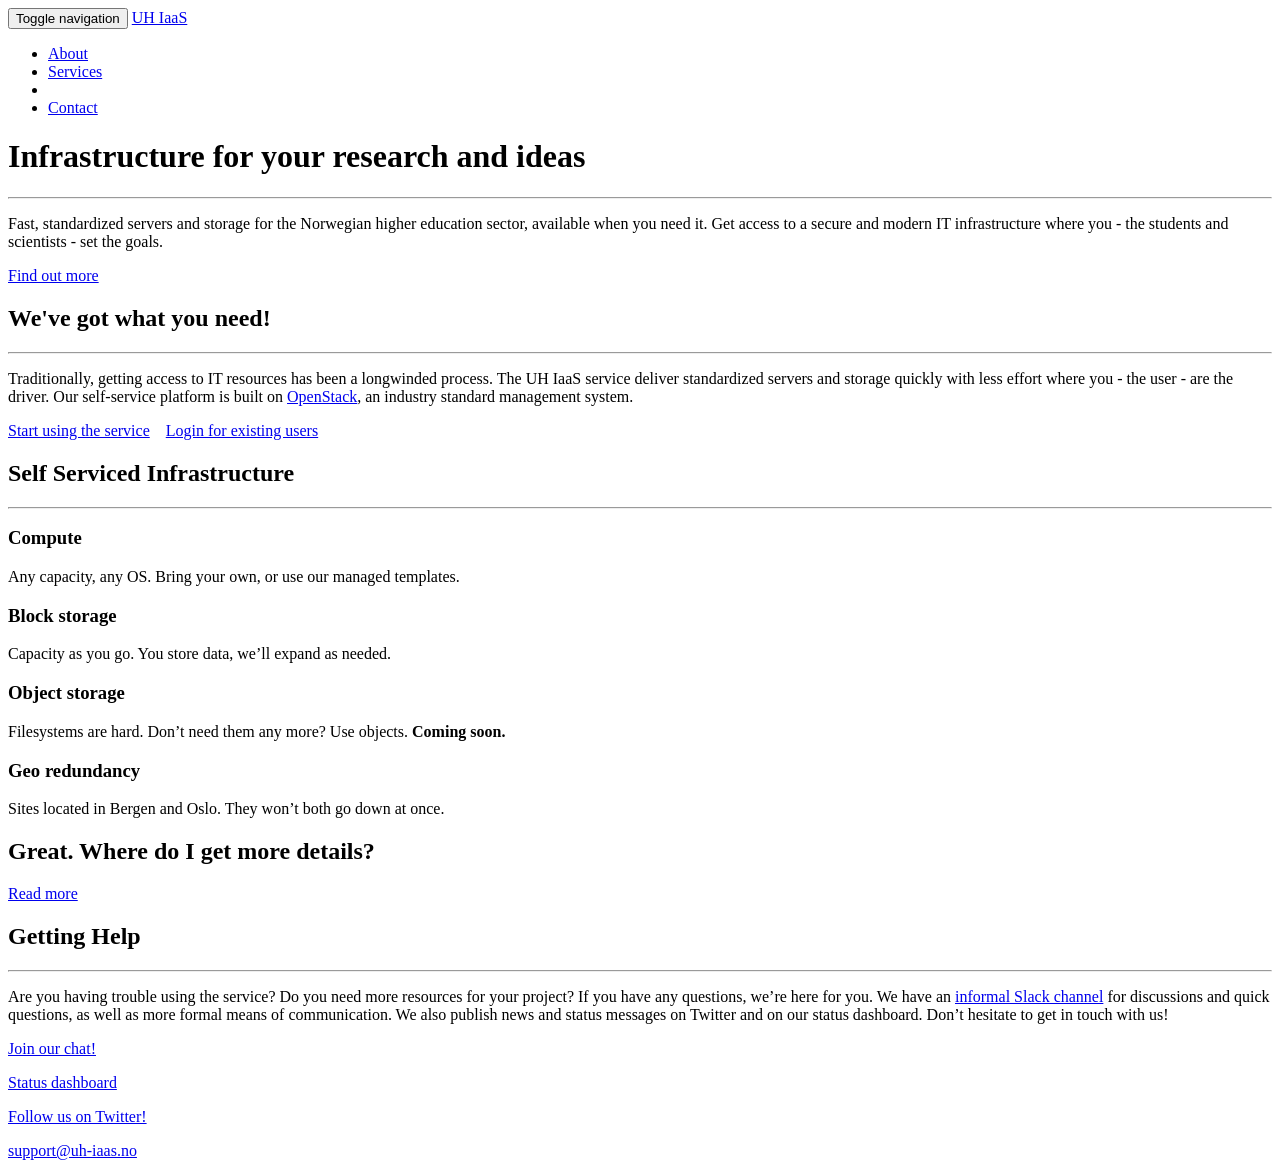
==== public/index.html @ 1507e85d "publish.sh: update github pages" ====
<!DOCTYPE html>
<html lang="en-US">
    <head>
        <meta charset="utf-8">
<meta http-equiv="X-UA-Compatible" content="IE=edge">
<meta name="viewport" content="width=device-width, initial-scale=1">
<meta name="author" content="UH IaaS">
<meta name="description" content="The Norwegian academic community cloud">
<meta name="generator" content="Hugo 0.18.1" />
<title>UH IaaS</title>
<!-- Favicon -->
<link rel="shortcut icon" href="http://www.uh-iaas.no/favicon.ico">
<!-- Bootstrap Core CSS -->
<link rel="stylesheet" href="http://www.uh-iaas.no/css/bootstrap.min.css" type="text/css">
<!-- Custom Fonts -->
<link href='https://fonts.googleapis.com/css?family=Open+Sans:300italic,400italic,600italic,700italic,800italic,400,300,600,700,800' rel='stylesheet' type='text/css'>
<link href='https://fonts.googleapis.com/css?family=Merriweather:400,300,300italic,400italic,700,700italic,900,900italic' rel='stylesheet' type='text/css'>
<link rel="stylesheet" href="http://www.uh-iaas.no/font-awesome/css/font-awesome.min.css" type="text/css">
<!-- Plugin CSS -->
<link rel="stylesheet" href="http://www.uh-iaas.no/css/animate.min.css" type="text/css">
<!-- Custom CSS -->
<link rel="stylesheet" href="http://www.uh-iaas.no/css/creative.css" type="text/css">
<link rel="stylesheet" href="http://www.uh-iaas.no/css/modals.css" type="text/css">
<!-- HTML5 Shim and Respond.js IE8 support of HTML5 elements and media queries -->
<!-- WARNING: Respond.js doesn't work if you view the page via file:// -->
<!--[if lt IE 9]>
        <script src="https://oss.maxcdn.com/libs/html5shiv/3.7.0/html5shiv.js"></script>
        <script src="https://oss.maxcdn.com/libs/respond.js/1.4.2/respond.min.js"></script>
<![endif]-->

    </head>
    <body id="page-top">

        <!-- NAVIGATION -->
<nav id="mainNav" class="navbar navbar-default navbar-fixed-top">
    <div class="container-fluid">
        <!-- Brand and toggle get grouped for better mobile display -->
        <div class="navbar-header">
            <button type="button" class="navbar-toggle collapsed" data-toggle="collapse" data-target="#bs-example-navbar-collapse-1">
                <span class="sr-only">Toggle navigation</span>
                <span class="icon-bar"></span>
                <span class="icon-bar"></span>
                <span class="icon-bar"></span>
            </button>
            <a class="navbar-brand page-scroll" href="#page-top">UH IaaS</a>
        </div>
        <!-- Collect the nav links, forms, and other content for toggling -->
        <div class="collapse navbar-collapse" id="bs-example-navbar-collapse-1">
            <ul class="nav navbar-nav navbar-right">
                <li>
                    <a class="page-scroll" href="#about">About</a>
                </li>
                <li>
                    <a class="page-scroll" href="#services">Services</a>
                </li>
                <li>
                    <a class="page-scroll" href="#portfolio"></a>
                </li>
                <li>
                    <a class="page-scroll" href="#contact">Contact</a>
                </li>
            </ul>
        </div>
        <!-- /.navbar-collapse -->
    </div>
    <!-- /.container-fluid -->
</nav>


        <!-- HEADER -->
<header>
    <div class="header-content">
        <div class="header-content-inner">
            <h1>Infrastructure for your research and ideas</h1>
            <hr>
            <p>Fast, standardized servers and storage for the Norwegian higher education sector, available when you need it. Get access to a secure and modern IT infrastructure where you - the students and scientists - set the goals.</p>
            <a href="#about" class="btn btn-primary btn-xl page-scroll">Find out more</a>
        </div>
    </div>
</header>

        <!-- ABOUT -->
<section class="bg-primary" id="about">
    <div class="container">
        <div class="row">
            <div class="col-lg-8 col-lg-offset-2 text-center">
                <h2 class="section-heading">We&#39;ve got what you need!</h2>
                <hr class="light">
                <p class="text-faded">Traditionally, getting access to IT resources has been a longwinded process. The UH IaaS service deliver standardized servers and storage quickly with less effort where you - the user - are the driver. Our self-service platform is built on <a href="//www.openstack.org">OpenStack</a>, an industry standard management system.</p>
                <a href="https://access.uh-iaas.no/" class="btn btn-default btn-xl">Start using the service</a>
		&nbsp;&nbsp;
                <a href="https://dashboard.uh-iaas.no/" class="btn btn-default btn-xl">Login for existing users</a>
            </div>
        </div>
    </div>
</section>

        <!-- SERVICES -->
<section id="services">
    <div class="container">
        <div class="row">
            <div class="col-lg-12 text-center">
                <h2 class="section-heading">Self Serviced Infrastructure</h2>
                <hr class="primary">
            </div>
        </div>
    </div>
    <div class="container">
        <div class="row">
            
            <div class="col-lg-3 col-md-6 text-center">
                <div class="service-box">
                    <i class="fa fa-4x fa-server wow bounceIn text-primary"></i>
                    <h3>Compute</h3>
                    <p class="text-muted">Any capacity, any OS. Bring your own, or use our managed templates.</p>
                </div>
            </div>
            
            <div class="col-lg-3 col-md-6 text-center">
                <div class="service-box">
                    <i class="fa fa-4x fa-hdd-o wow bounceIn text-primary"></i>
                    <h3>Block storage</h3>
                    <p class="text-muted">Capacity as you go. You store data, we&rsquo;ll expand as needed.</p>
                </div>
            </div>
            
            <div class="col-lg-3 col-md-6 text-center">
                <div class="service-box">
                    <i class="fa fa-4x fa-database wow bounceIn text-primary"></i>
                    <h3>Object storage</h3>
                    <p class="text-muted">Filesystems are hard. Don&rsquo;t need them any more? Use objects. <strong>Coming soon.</strong></p>
                </div>
            </div>
            
            <div class="col-lg-3 col-md-6 text-center">
                <div class="service-box">
                    <i class="fa fa-4x fa-globe wow bounceIn text-primary"></i>
                    <h3>Geo redundancy</h3>
                    <p class="text-muted">Sites located in Bergen and Oslo. They won&rsquo;t both go down at once.</p>
                </div>
            </div>
            
        </div>
    </div>
</section>

        <section class="no-padding" id="portfolio">
    <div class="container-fluid">
        <div class="row no-gutter">
            
        </div>
    </div>
</section>

        <!-- ASIDE -->
<aside class="bg-dark">
    <div class="container text-center">
        <div class="call-to-action">
            <h2>Great. Where do I get more details?</h2>
            <a href="//docs.uh-iaas.no/" class="btn btn-default btn-xl wow tada">Read more</a>
        </div>
    </div>
</aside>

        <!-- CONTACT -->
<section id="contact">
    <div class="container">
        <div class="row">
            <div class="col-lg-8 col-lg-offset-2 text-center">
                <h2 class="section-heading">Getting Help</h2>
                <hr class="primary">
                <p>Are you having trouble using the service? Do you need more resources for your project? If you have any questions, we&rsquo;re here for you. We have an <a href="https://uhps.slack.com/messages/iaas/">informal Slack channel</a> for discussions and quick questions, as well as more formal means of communication. We also publish news and status messages on Twitter and on our status dashboard. Don&rsquo;t hesitate to get in touch with us!</p>
            </div>
            <div class="col-lg-3 col-lg-offset-0 text-center">
                <i class="fa fa-slack fa-3x wow bounceIn"></i>
                <a href="https://uhps.slack.com/messages/iaas/">
                <p>Join our chat!</p></a>
            </div>
            <div class="col-lg-3 col-lg-offset-0 text-center">
                <i class="fa fa-tachometer fa-3x wow bounceIn"></i>
                <a href="https://status.uh-iaas.no">
                <p>Status dashboard</p></a>
            </div>
            <div class="col-lg-3 col-lg-offset-0 text-center">
                <i class="fa fa-twitter fa-3x wow bounceIn"></i>
                <a href="https://www.twitter.com/uhiaas">
                <p>Follow us on Twitter!</p></a>
            </div>
            <div class="col-lg-3 text-center">
                <i class="fa fa-envelope-o fa-3x wow bounceIn" data-wow-delay=".1s"></i>
                <a href="mailto:support@uh-iaas.no">
                <p>support@uh-iaas.no</p></a>
            </div>
        </div>
    </div>
</section>


        <!-- Portfolio Modals -->


        <!-- jQuery -->
<script src="http://www.uh-iaas.no/js/jquery.js"></script>
<!-- Bootstrap Core JavaScript -->
<script src="http://www.uh-iaas.no/js/bootstrap.min.js"></script>
<!-- Plugin JavaScript -->
<script src="http://www.uh-iaas.no/js/jquery.easing.min.js"></script>
<script src="http://www.uh-iaas.no/js/jquery.fittext.js"></script>
<script src="http://www.uh-iaas.no/js/wow.min.js"></script>
<!-- Custom Theme JavaScript -->
<script src="http://www.uh-iaas.no/js/creative.js"></script>

    </body>
</html>
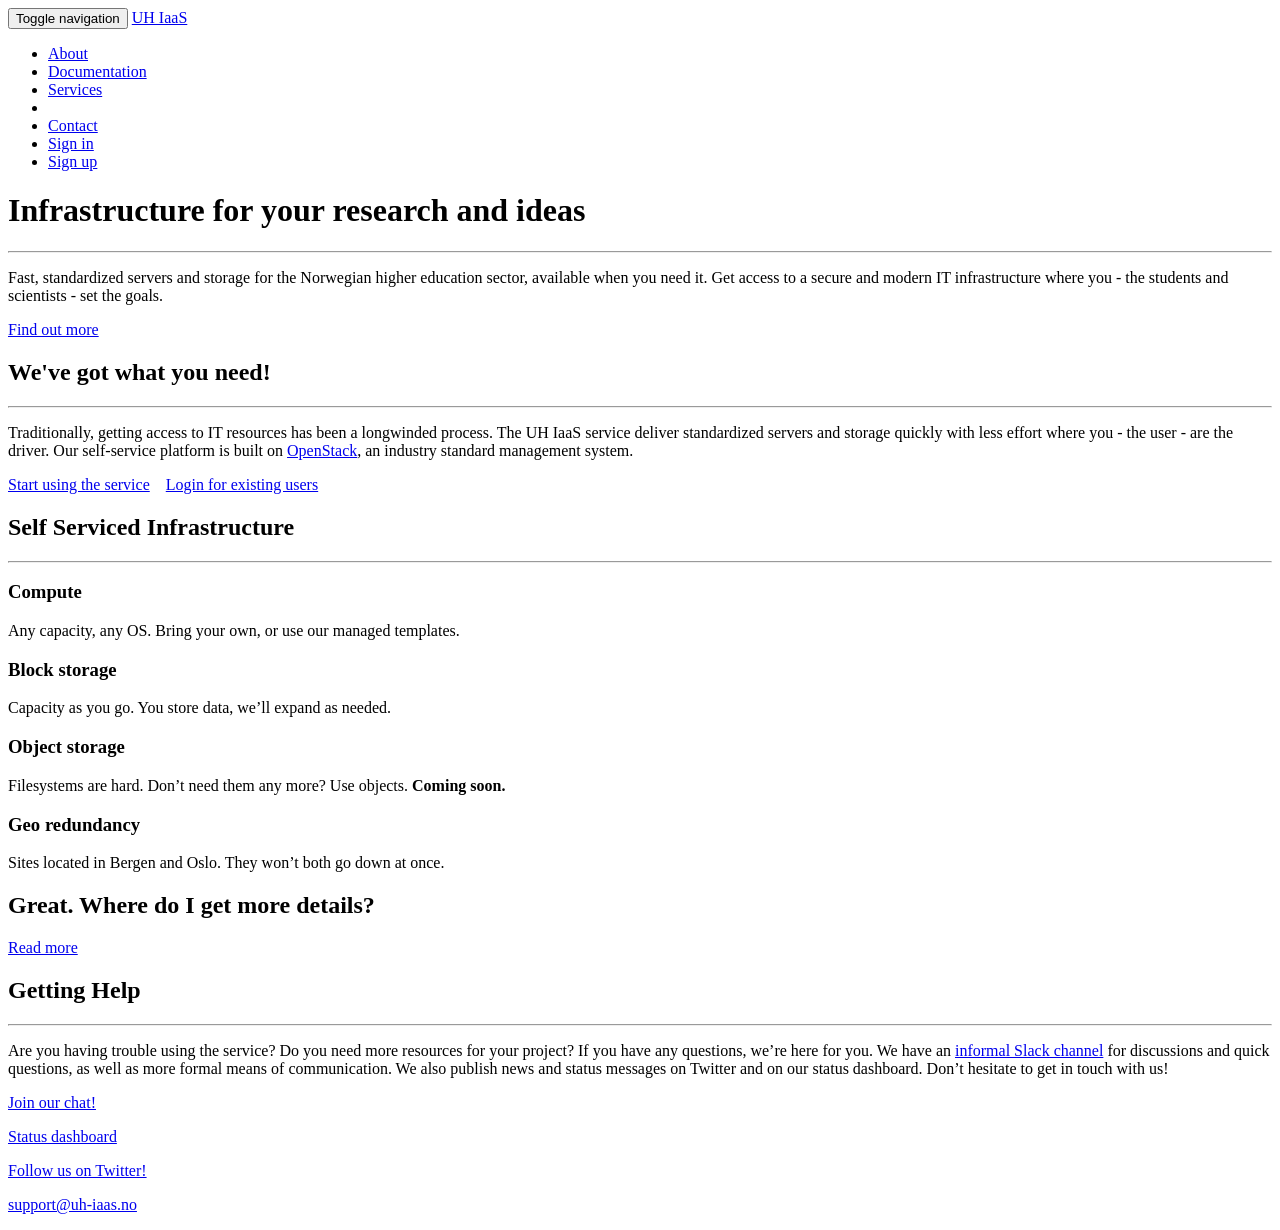
==== commit dfbc1188: "publish.sh: update github pages" ====
--- a/public/index.html
+++ b/public/index.html
@@ -51,6 +51,9 @@
                     <a class="page-scroll" href="#about">About</a>
                 </li>
                 <li>
+                    <a href="http://docs.uh-iaas.no/">Documentation</a>
+                </li>
+                <li>
                     <a class="page-scroll" href="#services">Services</a>
                 </li>
                 <li>
@@ -58,6 +61,12 @@
                 </li>
                 <li>
                     <a class="page-scroll" href="#contact">Contact</a>
+                </li>
+                <li>
+                    <a href="https://dashboard.uh-iaas.no/">Sign in</a>
+                </li>
+                <li>
+                    <a href="https://access.uh-iaas.no/">Sign up</a>
                 </li>
             </ul>
         </div>
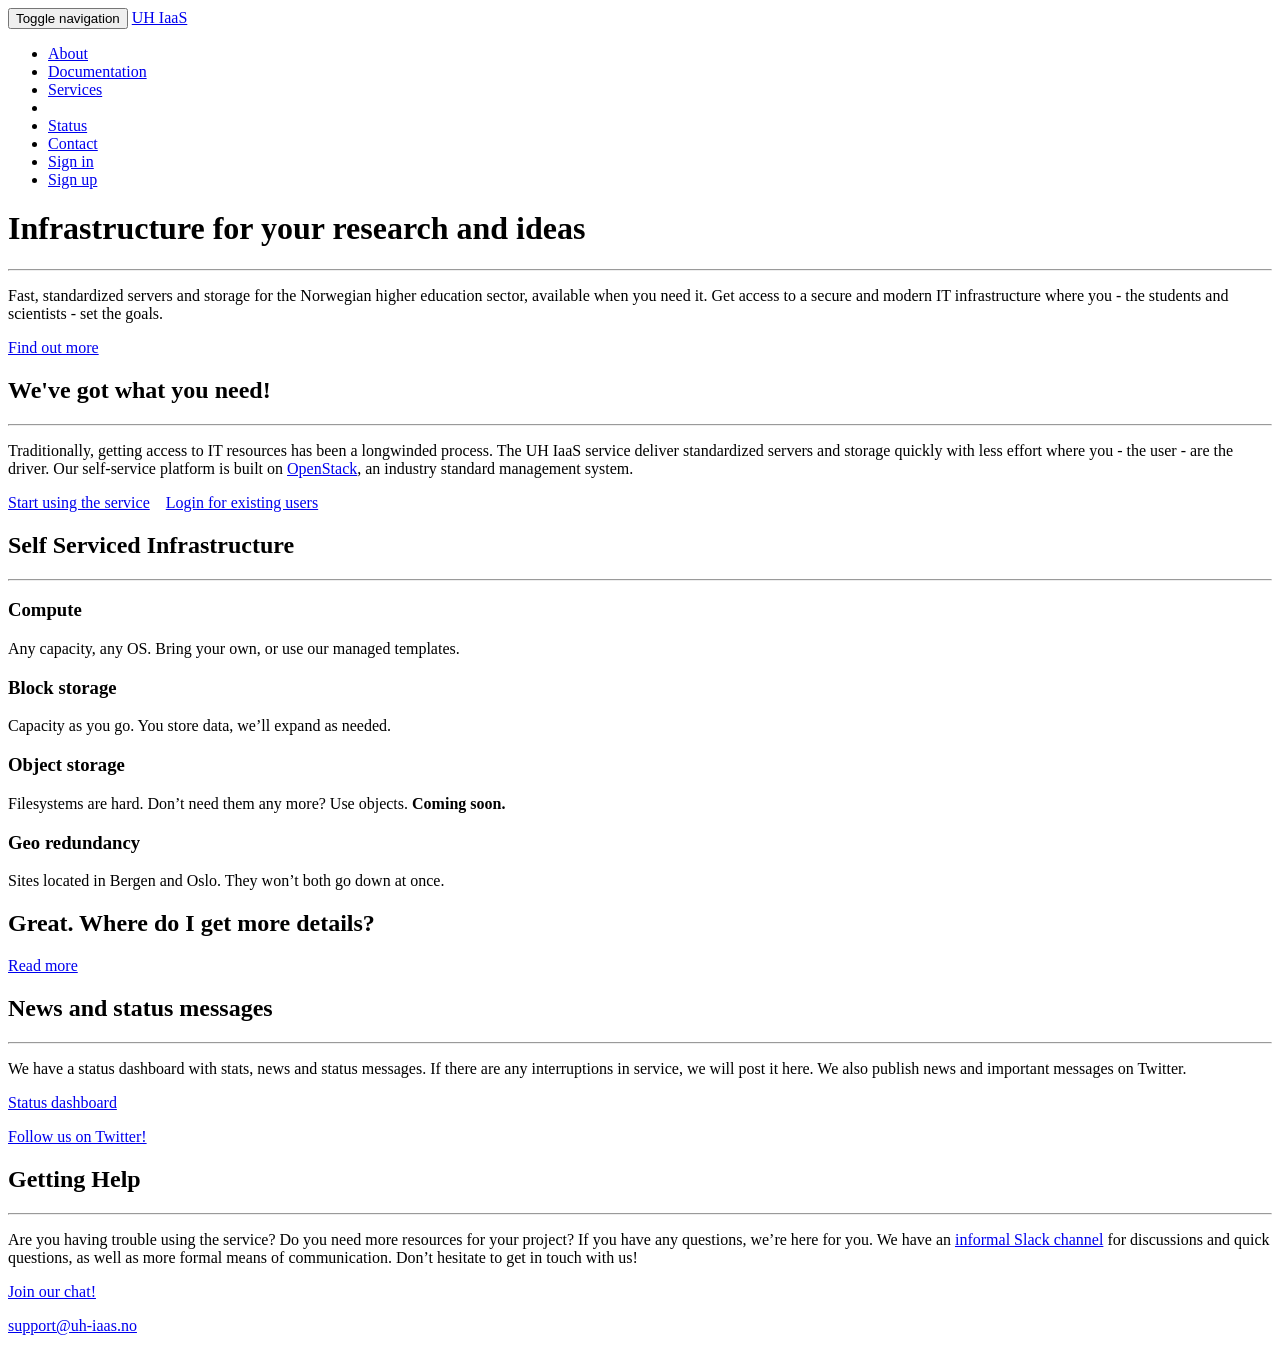
==== commit 18f2101a: "publish.sh: update github pages" ====
--- a/public/index.html
+++ b/public/index.html
@@ -60,6 +60,9 @@
                     <a class="page-scroll" href="#portfolio"></a>
                 </li>
                 <li>
+                    <a class="page-scroll" href="#status">Status</a>
+                </li>
+                <li>
                     <a class="page-scroll" href="#contact">Contact</a>
                 </li>
                 <li>
@@ -171,6 +174,29 @@
     </div>
 </aside>
 
+        <!-- STATUS -->
+<section id="status">
+    <div class="container">
+        <div class="row">
+            <div class="col-lg-8 col-lg-offset-2 text-center">
+                <h2 class="section-heading">News and status messages</h2>
+                <hr class="primary">
+                <p>We have a status dashboard with stats, news and status messages. If there are any interruptions in service, we will post it here. We also publish news and important messages on Twitter.</p>
+            </div>
+            <div class="col-lg-3 col-lg-offset-0 text-center">
+                <i class="fa fa-tachometer fa-3x wow bounceIn"></i>
+                <a href="https://status.uh-iaas.no">
+                <p>Status dashboard</p></a>
+            </div>
+            <div class="col-lg-3 col-lg-offset-0 text-center">
+                <i class="fa fa-twitter fa-3x wow bounceIn"></i>
+                <a href="https://www.twitter.com/uhiaas">
+                <p>Follow us on Twitter!</p></a>
+            </div>
+        </div>
+    </div>
+</section>
+
         <!-- CONTACT -->
 <section id="contact">
     <div class="container">
@@ -178,22 +204,12 @@
             <div class="col-lg-8 col-lg-offset-2 text-center">
                 <h2 class="section-heading">Getting Help</h2>
                 <hr class="primary">
-                <p>Are you having trouble using the service? Do you need more resources for your project? If you have any questions, we&rsquo;re here for you. We have an <a href="https://uhps.slack.com/messages/iaas/">informal Slack channel</a> for discussions and quick questions, as well as more formal means of communication. We also publish news and status messages on Twitter and on our status dashboard. Don&rsquo;t hesitate to get in touch with us!</p>
+                <p>Are you having trouble using the service? Do you need more resources for your project? If you have any questions, we&rsquo;re here for you. We have an <a href="https://uhps.slack.com/messages/iaas/">informal Slack channel</a> for discussions and quick questions, as well as more formal means of communication. Don&rsquo;t hesitate to get in touch with us!</p>
             </div>
             <div class="col-lg-3 col-lg-offset-0 text-center">
                 <i class="fa fa-slack fa-3x wow bounceIn"></i>
                 <a href="https://uhps.slack.com/messages/iaas/">
                 <p>Join our chat!</p></a>
-            </div>
-            <div class="col-lg-3 col-lg-offset-0 text-center">
-                <i class="fa fa-tachometer fa-3x wow bounceIn"></i>
-                <a href="https://status.uh-iaas.no">
-                <p>Status dashboard</p></a>
-            </div>
-            <div class="col-lg-3 col-lg-offset-0 text-center">
-                <i class="fa fa-twitter fa-3x wow bounceIn"></i>
-                <a href="https://www.twitter.com/uhiaas">
-                <p>Follow us on Twitter!</p></a>
             </div>
             <div class="col-lg-3 text-center">
                 <i class="fa fa-envelope-o fa-3x wow bounceIn" data-wow-delay=".1s"></i>
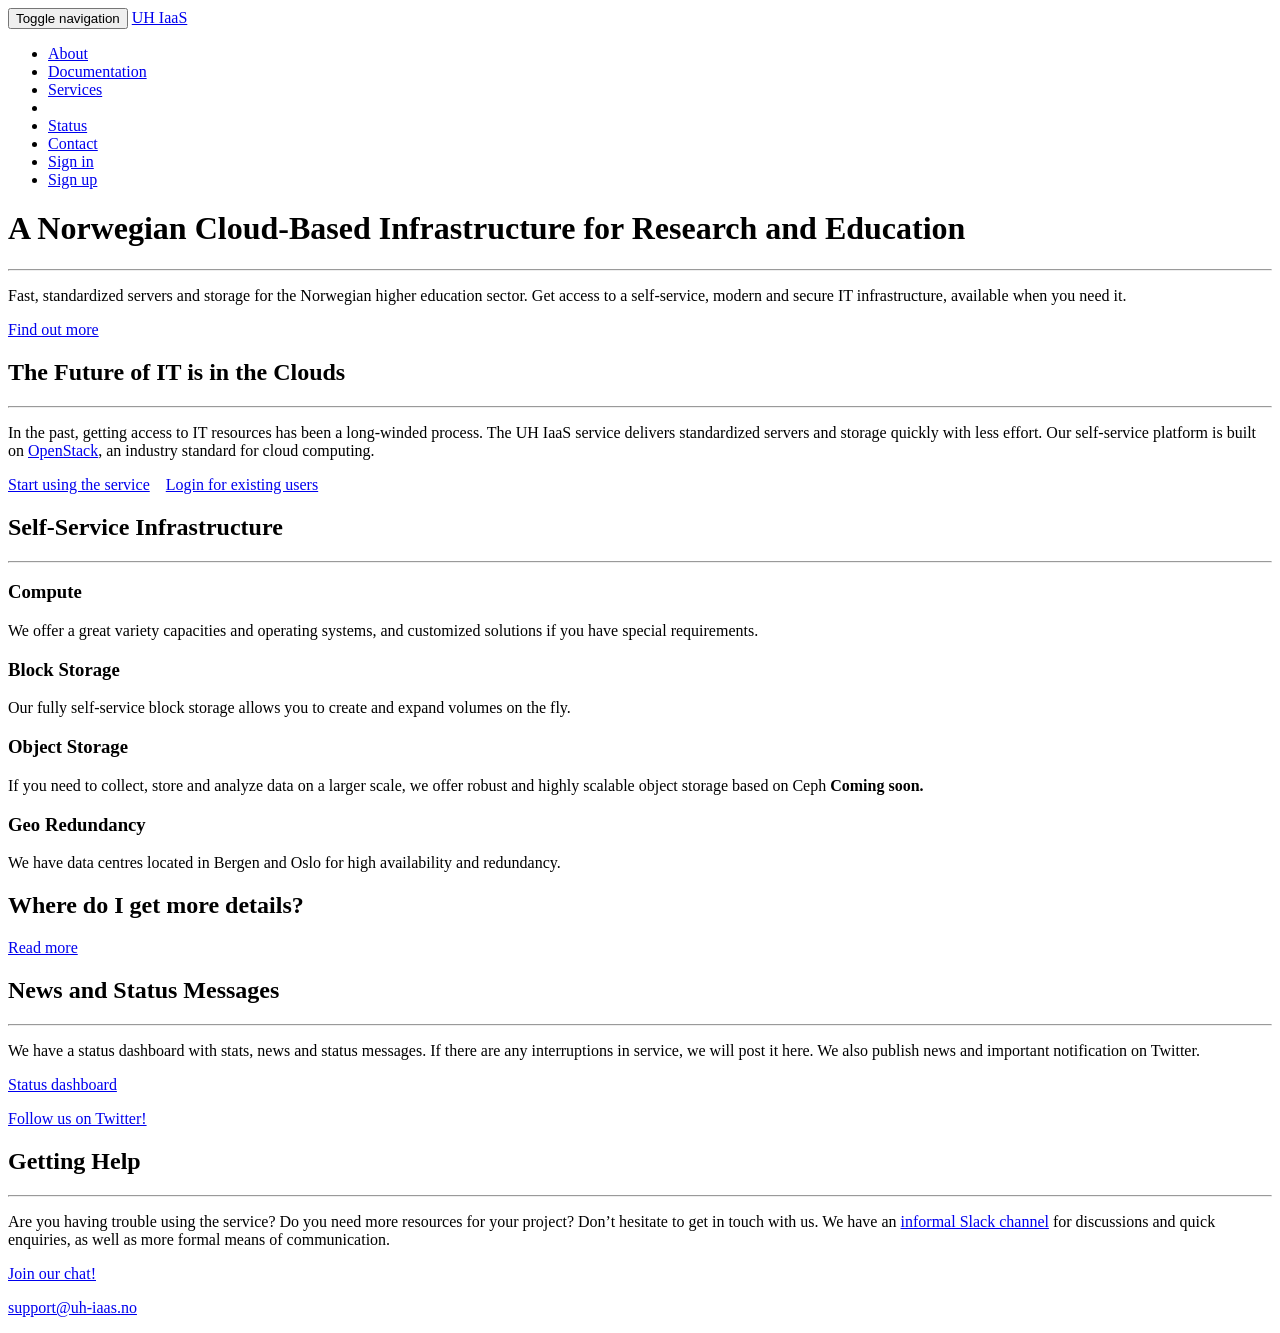
==== commit 5cbb75ac: "publish.sh: update github pages" ====
--- a/public/index.html
+++ b/public/index.html
@@ -1,11 +1,11 @@
 <!DOCTYPE html>
-<html lang="en-US">
+<html lang="en-GB">
     <head>
         <meta charset="utf-8">
 <meta http-equiv="X-UA-Compatible" content="IE=edge">
 <meta name="viewport" content="width=device-width, initial-scale=1">
 <meta name="author" content="UH IaaS">
-<meta name="description" content="The Norwegian academic community cloud">
+<meta name="description" content="The Norwegian Academic Community Cloud">
 <meta name="generator" content="Hugo 0.18.1" />
 <title>UH IaaS</title>
 <!-- Favicon -->
@@ -83,9 +83,9 @@
 <header>
     <div class="header-content">
         <div class="header-content-inner">
-            <h1>Infrastructure for your research and ideas</h1>
+            <h1>A Norwegian Cloud-Based Infrastructure for Research and Education</h1>
             <hr>
-            <p>Fast, standardized servers and storage for the Norwegian higher education sector, available when you need it. Get access to a secure and modern IT infrastructure where you - the students and scientists - set the goals.</p>
+            <p>Fast, standardized servers and storage for the Norwegian higher education sector. Get access to a self-service, modern and secure IT infrastructure, available when you need it.</p>
             <a href="#about" class="btn btn-primary btn-xl page-scroll">Find out more</a>
         </div>
     </div>
@@ -96,9 +96,9 @@
     <div class="container">
         <div class="row">
             <div class="col-lg-8 col-lg-offset-2 text-center">
-                <h2 class="section-heading">We&#39;ve got what you need!</h2>
+                <h2 class="section-heading">The Future of IT is in the Clouds</h2>
                 <hr class="light">
-                <p class="text-faded">Traditionally, getting access to IT resources has been a longwinded process. The UH IaaS service deliver standardized servers and storage quickly with less effort where you - the user - are the driver. Our self-service platform is built on <a href="//www.openstack.org">OpenStack</a>, an industry standard management system.</p>
+                <p class="text-faded">In the past, getting access to IT resources has been a long-winded process. The UH IaaS service delivers standardized servers and storage quickly with less effort. Our self-service platform is built on <a href="//www.openstack.org">OpenStack</a>, an industry standard for cloud computing.</p>
                 <a href="https://access.uh-iaas.no/" class="btn btn-default btn-xl">Start using the service</a>
 		&nbsp;&nbsp;
                 <a href="https://dashboard.uh-iaas.no/" class="btn btn-default btn-xl">Login for existing users</a>
@@ -112,7 +112,7 @@
     <div class="container">
         <div class="row">
             <div class="col-lg-12 text-center">
-                <h2 class="section-heading">Self Serviced Infrastructure</h2>
+                <h2 class="section-heading">Self-Service Infrastructure</h2>
                 <hr class="primary">
             </div>
         </div>
@@ -124,31 +124,31 @@
                 <div class="service-box">
                     <i class="fa fa-4x fa-server wow bounceIn text-primary"></i>
                     <h3>Compute</h3>
-                    <p class="text-muted">Any capacity, any OS. Bring your own, or use our managed templates.</p>
+                    <p class="text-muted">We offer a great variety capacities and operating systems, and customized solutions if you have special requirements.</p>
                 </div>
             </div>
             
             <div class="col-lg-3 col-md-6 text-center">
                 <div class="service-box">
                     <i class="fa fa-4x fa-hdd-o wow bounceIn text-primary"></i>
-                    <h3>Block storage</h3>
-                    <p class="text-muted">Capacity as you go. You store data, we&rsquo;ll expand as needed.</p>
+                    <h3>Block Storage</h3>
+                    <p class="text-muted">Our fully self-service block storage allows you to create and expand volumes on the fly.</p>
                 </div>
             </div>
             
             <div class="col-lg-3 col-md-6 text-center">
                 <div class="service-box">
                     <i class="fa fa-4x fa-database wow bounceIn text-primary"></i>
-                    <h3>Object storage</h3>
-                    <p class="text-muted">Filesystems are hard. Don&rsquo;t need them any more? Use objects. <strong>Coming soon.</strong></p>
+                    <h3>Object Storage</h3>
+                    <p class="text-muted">If you need to collect, store and analyze data on a larger scale, we offer robust and highly scalable object storage based on Ceph <strong>Coming soon.</strong></p>
                 </div>
             </div>
             
             <div class="col-lg-3 col-md-6 text-center">
                 <div class="service-box">
                     <i class="fa fa-4x fa-globe wow bounceIn text-primary"></i>
-                    <h3>Geo redundancy</h3>
-                    <p class="text-muted">Sites located in Bergen and Oslo. They won&rsquo;t both go down at once.</p>
+                    <h3>Geo Redundancy</h3>
+                    <p class="text-muted">We have data centres located in Bergen and Oslo for high availability and redundancy.</p>
                 </div>
             </div>
             
@@ -168,7 +168,7 @@
 <aside class="bg-dark">
     <div class="container text-center">
         <div class="call-to-action">
-            <h2>Great. Where do I get more details?</h2>
+            <h2>Where do I get more details?</h2>
             <a href="//docs.uh-iaas.no/" class="btn btn-default btn-xl wow tada">Read more</a>
         </div>
     </div>
@@ -179,16 +179,16 @@
     <div class="container">
         <div class="row">
             <div class="col-lg-8 col-lg-offset-2 text-center">
-                <h2 class="section-heading">News and status messages</h2>
+                <h2 class="section-heading">News and Status Messages</h2>
                 <hr class="primary">
-                <p>We have a status dashboard with stats, news and status messages. If there are any interruptions in service, we will post it here. We also publish news and important messages on Twitter.</p>
-            </div>
-            <div class="col-lg-3 col-lg-offset-0 text-center">
+                <p>We have a status dashboard with stats, news and status messages. If there are any interruptions in service, we will post it here. We also publish news and important notification on Twitter.</p>
+            </div>
+            <div class="col-lg-4 col-lg-offset-2 text-center">
                 <i class="fa fa-tachometer fa-3x wow bounceIn"></i>
                 <a href="https://status.uh-iaas.no">
                 <p>Status dashboard</p></a>
             </div>
-            <div class="col-lg-3 col-lg-offset-0 text-center">
+            <div class="col-lg-4 text-center">
                 <i class="fa fa-twitter fa-3x wow bounceIn"></i>
                 <a href="https://www.twitter.com/uhiaas">
                 <p>Follow us on Twitter!</p></a>
@@ -204,14 +204,14 @@
             <div class="col-lg-8 col-lg-offset-2 text-center">
                 <h2 class="section-heading">Getting Help</h2>
                 <hr class="primary">
-                <p>Are you having trouble using the service? Do you need more resources for your project? If you have any questions, we&rsquo;re here for you. We have an <a href="https://uhps.slack.com/messages/iaas/">informal Slack channel</a> for discussions and quick questions, as well as more formal means of communication. Don&rsquo;t hesitate to get in touch with us!</p>
-            </div>
-            <div class="col-lg-3 col-lg-offset-0 text-center">
+                <p>Are you having trouble using the service? Do you need more resources for your project? Don&rsquo;t hesitate to get in touch with us. We have an <a href="https://uhps.slack.com/messages/iaas/">informal Slack channel</a> for discussions and quick enquiries, as well as more formal means of communication.</p>
+            </div>
+            <div class="col-lg-4 col-lg-offset-2 text-center">
                 <i class="fa fa-slack fa-3x wow bounceIn"></i>
                 <a href="https://uhps.slack.com/messages/iaas/">
                 <p>Join our chat!</p></a>
             </div>
-            <div class="col-lg-3 text-center">
+            <div class="col-lg-4 text-center">
                 <i class="fa fa-envelope-o fa-3x wow bounceIn" data-wow-delay=".1s"></i>
                 <a href="mailto:support@uh-iaas.no">
                 <p>support@uh-iaas.no</p></a>
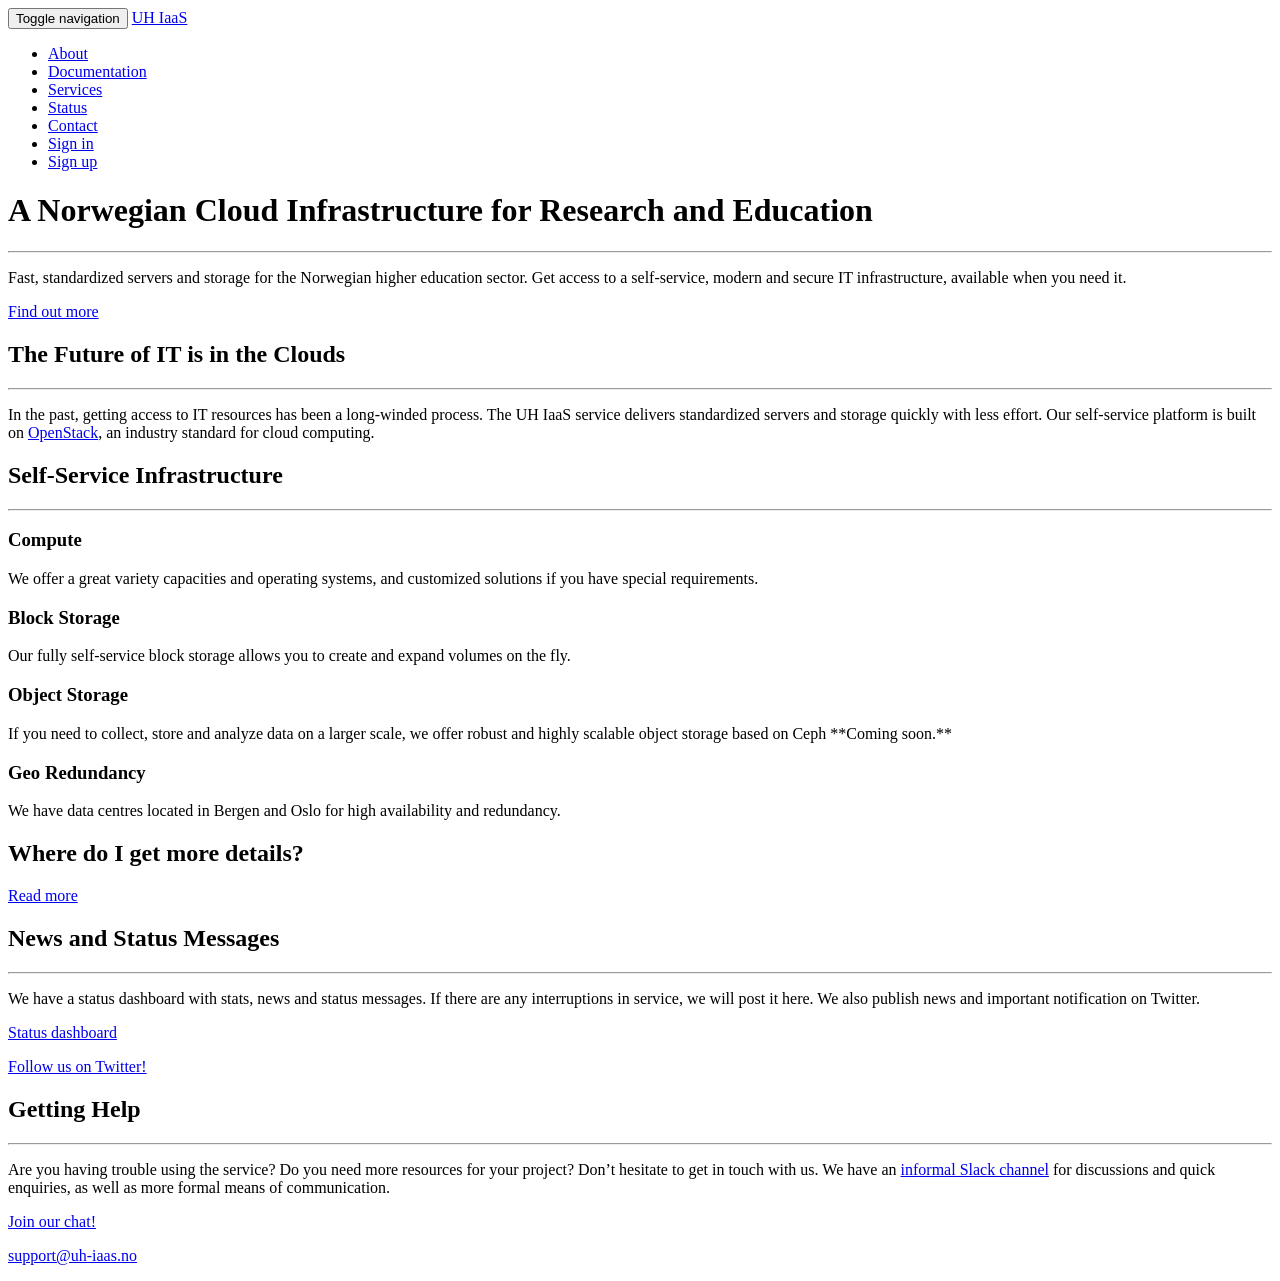
==== commit 978dd3a2: "publish.sh: update github pages" ====
--- a/public/index.html
+++ b/public/index.html
@@ -6,21 +6,23 @@
 <meta name="viewport" content="width=device-width, initial-scale=1">
 <meta name="author" content="UH IaaS">
 <meta name="description" content="The Norwegian Academic Community Cloud">
-<meta name="generator" content="Hugo 0.18.1" />
+<meta name="generator" content="Hugo 0.53" />
 <title>UH IaaS</title>
+
 <!-- Favicon -->
 <link rel="shortcut icon" href="http://www.uh-iaas.no/favicon.ico">
 <!-- Bootstrap Core CSS -->
 <link rel="stylesheet" href="http://www.uh-iaas.no/css/bootstrap.min.css" type="text/css">
 <!-- Custom Fonts -->
-<link href='https://fonts.googleapis.com/css?family=Open+Sans:300italic,400italic,600italic,700italic,800italic,400,300,600,700,800' rel='stylesheet' type='text/css'>
-<link href='https://fonts.googleapis.com/css?family=Merriweather:400,300,300italic,400italic,700,700italic,900,900italic' rel='stylesheet' type='text/css'>
+<link href='//fonts.googleapis.com/css?family=Open+Sans:300italic,400italic,600italic,700italic,800italic,400,300,600,700,800' rel='stylesheet' type='text/css'>
+<link href='//fonts.googleapis.com/css?family=Merriweather:400,300,300italic,400italic,700,700italic,900,900italic' rel='stylesheet' type='text/css'>
 <link rel="stylesheet" href="http://www.uh-iaas.no/font-awesome/css/font-awesome.min.css" type="text/css">
 <!-- Plugin CSS -->
 <link rel="stylesheet" href="http://www.uh-iaas.no/css/animate.min.css" type="text/css">
 <!-- Custom CSS -->
 <link rel="stylesheet" href="http://www.uh-iaas.no/css/creative.css" type="text/css">
 <link rel="stylesheet" href="http://www.uh-iaas.no/css/modals.css" type="text/css">
+
 <!-- HTML5 Shim and Respond.js IE8 support of HTML5 elements and media queries -->
 <!-- WARNING: Respond.js doesn't work if you view the page via file:// -->
 <!--[if lt IE 9]>
@@ -30,8 +32,8 @@
 
     </head>
     <body id="page-top">
-
-        <!-- NAVIGATION -->
+        
+            <!-- NAVIGATION -->
 <nav id="mainNav" class="navbar navbar-default navbar-fixed-top">
     <div class="container-fluid">
         <!-- Brand and toggle get grouped for better mobile display -->
@@ -56,9 +58,7 @@
                 <li>
                     <a class="page-scroll" href="#services">Services</a>
                 </li>
-                <li>
-                    <a class="page-scroll" href="#portfolio"></a>
-                </li>
+
                 <li>
                     <a class="page-scroll" href="#status">Status</a>
                 </li>
@@ -78,45 +78,67 @@
     <!-- /.container-fluid -->
 </nav>
 
-
-        <!-- HEADER -->
+        
+
+        
+            <!-- HEADER -->
 <header>
     <div class="header-content">
         <div class="header-content-inner">
-            <h1>A Norwegian Cloud-Based Infrastructure for Research and Education</h1>
-            <hr>
-            <p>Fast, standardized servers and storage for the Norwegian higher education sector. Get access to a self-service, modern and secure IT infrastructure, available when you need it.</p>
-            <a href="#about" class="btn btn-primary btn-xl page-scroll">Find out more</a>
+            
+                <h1>A Norwegian Cloud Infrastructure for Research and Education</h1>
+            
+            
+                <hr>
+            
+            
+                <p>Fast, standardized servers and storage for the Norwegian higher education sector. Get access to a self-service, modern and secure IT infrastructure, available when you need it.</p>
+            
+            
+                <a href="#about" class="btn btn-primary btn-xl page-scroll">Find out more</a>
+            
         </div>
     </div>
 </header>
 
-        <!-- ABOUT -->
+        
+
+        
+            <!-- ABOUT -->
 <section class="bg-primary" id="about">
     <div class="container">
         <div class="row">
             <div class="col-lg-8 col-lg-offset-2 text-center">
-                <h2 class="section-heading">The Future of IT is in the Clouds</h2>
-                <hr class="light">
-                <p class="text-faded">In the past, getting access to IT resources has been a long-winded process. The UH IaaS service delivers standardized servers and storage quickly with less effort. Our self-service platform is built on <a href="//www.openstack.org">OpenStack</a>, an industry standard for cloud computing.</p>
-                <a href="https://access.uh-iaas.no/" class="btn btn-default btn-xl">Start using the service</a>
-		&nbsp;&nbsp;
-                <a href="https://dashboard.uh-iaas.no/" class="btn btn-default btn-xl">Login for existing users</a>
-            </div>
-        </div>
-    </div>
-</section>
-
-        <!-- SERVICES -->
+                
+                    <h2 class="section-heading">The Future of IT is in the Clouds</h2>
+                
+                
+                    <hr class="light">
+                
+                
+                    <p class="text-faded">In the past, getting access to IT resources has been a long-winded process. The UH IaaS service delivers standardized servers and storage quickly with less effort. Our self-service platform is built on <a href="//www.openstack.org">OpenStack</a>, an industry standard for cloud computing.</p>
+                
+                
+            </div>
+        </div>
+    </div>
+</section>
+
+        
+
+        
+            <!-- SERVICES -->
 <section id="services">
-    <div class="container">
-        <div class="row">
-            <div class="col-lg-12 text-center">
-                <h2 class="section-heading">Self-Service Infrastructure</h2>
-                <hr class="primary">
-            </div>
-        </div>
-    </div>
+    
+        <div class="container">
+            <div class="row">
+                <div class="col-lg-12 text-center">
+                    <h2 class="section-heading">Self-Service Infrastructure</h2>
+                    <hr class="primary">
+                </div>
+            </div>
+        </div>
+    
     <div class="container">
         <div class="row">
             
@@ -124,7 +146,9 @@
                 <div class="service-box">
                     <i class="fa fa-4x fa-server wow bounceIn text-primary"></i>
                     <h3>Compute</h3>
-                    <p class="text-muted">We offer a great variety capacities and operating systems, and customized solutions if you have special requirements.</p>
+                    
+                        <p class="text-muted">We offer a great variety capacities and operating systems, and customized solutions if you have special requirements.</p>
+                    
                 </div>
             </div>
             
@@ -132,7 +156,9 @@
                 <div class="service-box">
                     <i class="fa fa-4x fa-hdd-o wow bounceIn text-primary"></i>
                     <h3>Block Storage</h3>
-                    <p class="text-muted">Our fully self-service block storage allows you to create and expand volumes on the fly.</p>
+                    
+                        <p class="text-muted">Our fully self-service block storage allows you to create and expand volumes on the fly.</p>
+                    
                 </div>
             </div>
             
@@ -140,7 +166,9 @@
                 <div class="service-box">
                     <i class="fa fa-4x fa-database wow bounceIn text-primary"></i>
                     <h3>Object Storage</h3>
-                    <p class="text-muted">If you need to collect, store and analyze data on a larger scale, we offer robust and highly scalable object storage based on Ceph <strong>Coming soon.</strong></p>
+                    
+                        <p class="text-muted">If you need to collect, store and analyze data on a larger scale, we offer robust and highly scalable object storage based on Ceph **Coming soon.**</p>
+                    
                 </div>
             </div>
             
@@ -148,33 +176,39 @@
                 <div class="service-box">
                     <i class="fa fa-4x fa-globe wow bounceIn text-primary"></i>
                     <h3>Geo Redundancy</h3>
-                    <p class="text-muted">We have data centres located in Bergen and Oslo for high availability and redundancy.</p>
-                </div>
-            </div>
-            
-        </div>
-    </div>
-</section>
-
-        <section class="no-padding" id="portfolio">
-    <div class="container-fluid">
-        <div class="row no-gutter">
-            
-        </div>
-    </div>
-</section>
-
-        <!-- ASIDE -->
+                    
+                        <p class="text-muted">We have data centres located in Bergen and Oslo for high availability and redundancy.</p>
+                    
+                </div>
+            </div>
+            
+        </div>
+    </div>
+</section>
+
+        
+
+        
+
+        
+
+        
+            <!-- ASIDE -->
 <aside class="bg-dark">
     <div class="container text-center">
         <div class="call-to-action">
             <h2>Where do I get more details?</h2>
-            <a href="//docs.uh-iaas.no/" class="btn btn-default btn-xl wow tada">Read more</a>
+            
+                <a href="//docs.uh-iaas.no/" class="btn btn-default btn-xl wow tada">Read more</a>
+            
         </div>
     </div>
 </aside>
 
-        <!-- STATUS -->
+        
+
+        
+            <!-- STATUS -->
 <section id="status">
     <div class="container">
         <div class="row">
@@ -197,7 +231,10 @@
     </div>
 </section>
 
-        <!-- CONTACT -->
+        
+
+        
+            <!-- CONTACT -->
 <section id="contact">
     <div class="container">
         <div class="row">
@@ -206,23 +243,23 @@
                 <hr class="primary">
                 <p>Are you having trouble using the service? Do you need more resources for your project? Don&rsquo;t hesitate to get in touch with us. We have an <a href="https://uhps.slack.com/messages/iaas/">informal Slack channel</a> for discussions and quick enquiries, as well as more formal means of communication.</p>
             </div>
-            <div class="col-lg-4 col-lg-offset-2 text-center">
-                <i class="fa fa-slack fa-3x wow bounceIn"></i>
-                <a href="https://uhps.slack.com/messages/iaas/">
-                <p>Join our chat!</p></a>
-            </div>
-            <div class="col-lg-4 text-center">
-                <i class="fa fa-envelope-o fa-3x wow bounceIn" data-wow-delay=".1s"></i>
-                <a href="mailto:support@uh-iaas.no">
-                <p>support@uh-iaas.no</p></a>
-            </div>
-        </div>
-    </div>
-</section>
-
-
-        <!-- Portfolio Modals -->
-
+                <div class="col-lg-4 col-lg-offset-2 text-center">
+                    <i class="fa fa-slack fa-3x wow bounceIn"></i>
+                    <a href="https://uhps.slack.com/messages/iaas/">
+                    <p>Join our chat!</p></a>
+                </div>
+                <div class="col-lg-4 text-center">
+                    <i class="fa fa-envelope-o fa-3x wow bounceIn" data-wow-delay=".1s"></i>
+                    <a href="mailto:support@uh-iaas.no">
+                    <p>support@uh-iaas.no</p></a>
+                </div>
+        </div>
+    </div>
+</section>
+
+        
+
+        
 
         <!-- jQuery -->
 <script src="http://www.uh-iaas.no/js/jquery.js"></script>
@@ -232,8 +269,11 @@
 <script src="http://www.uh-iaas.no/js/jquery.easing.min.js"></script>
 <script src="http://www.uh-iaas.no/js/jquery.fittext.js"></script>
 <script src="http://www.uh-iaas.no/js/wow.min.js"></script>
+
 <!-- Custom Theme JavaScript -->
 <script src="http://www.uh-iaas.no/js/creative.js"></script>
 
+
+        
     </body>
 </html>
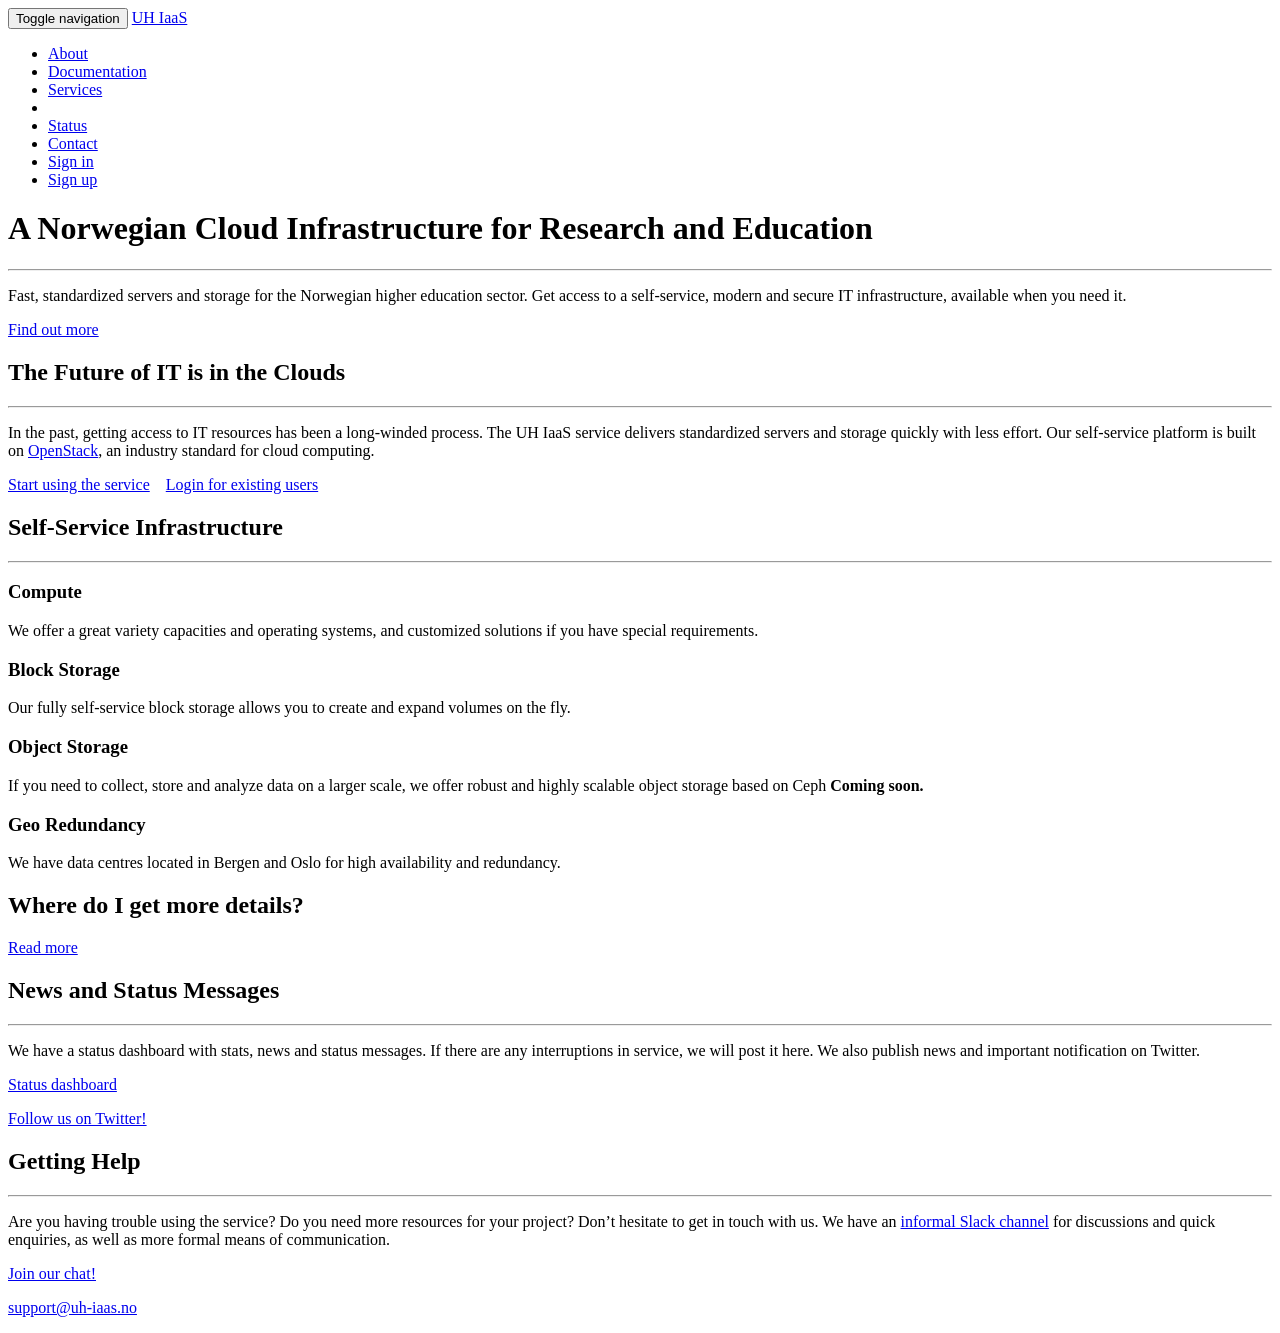
==== commit ad14b422: "publish.sh: update github pages" ====
--- a/public/index.html
+++ b/public/index.html
@@ -6,23 +6,21 @@
 <meta name="viewport" content="width=device-width, initial-scale=1">
 <meta name="author" content="UH IaaS">
 <meta name="description" content="The Norwegian Academic Community Cloud">
-<meta name="generator" content="Hugo 0.53" />
+<meta name="generator" content="Hugo 0.18.1" />
 <title>UH IaaS</title>
-
 <!-- Favicon -->
-<link rel="shortcut icon" href="http://www.uh-iaas.no/favicon.ico">
+<link rel="shortcut icon" href="https://www.uh-iaas.no/favicon.ico">
 <!-- Bootstrap Core CSS -->
-<link rel="stylesheet" href="http://www.uh-iaas.no/css/bootstrap.min.css" type="text/css">
+<link rel="stylesheet" href="https://www.uh-iaas.no/css/bootstrap.min.css" type="text/css">
 <!-- Custom Fonts -->
-<link href='//fonts.googleapis.com/css?family=Open+Sans:300italic,400italic,600italic,700italic,800italic,400,300,600,700,800' rel='stylesheet' type='text/css'>
-<link href='//fonts.googleapis.com/css?family=Merriweather:400,300,300italic,400italic,700,700italic,900,900italic' rel='stylesheet' type='text/css'>
-<link rel="stylesheet" href="http://www.uh-iaas.no/font-awesome/css/font-awesome.min.css" type="text/css">
+<link href='https://fonts.googleapis.com/css?family=Open+Sans:300italic,400italic,600italic,700italic,800italic,400,300,600,700,800' rel='stylesheet' type='text/css'>
+<link href='https://fonts.googleapis.com/css?family=Merriweather:400,300,300italic,400italic,700,700italic,900,900italic' rel='stylesheet' type='text/css'>
+<link rel="stylesheet" href="https://www.uh-iaas.no/font-awesome/css/font-awesome.min.css" type="text/css">
 <!-- Plugin CSS -->
-<link rel="stylesheet" href="http://www.uh-iaas.no/css/animate.min.css" type="text/css">
+<link rel="stylesheet" href="https://www.uh-iaas.no/css/animate.min.css" type="text/css">
 <!-- Custom CSS -->
-<link rel="stylesheet" href="http://www.uh-iaas.no/css/creative.css" type="text/css">
-<link rel="stylesheet" href="http://www.uh-iaas.no/css/modals.css" type="text/css">
-
+<link rel="stylesheet" href="https://www.uh-iaas.no/css/creative.css" type="text/css">
+<link rel="stylesheet" href="https://www.uh-iaas.no/css/modals.css" type="text/css">
 <!-- HTML5 Shim and Respond.js IE8 support of HTML5 elements and media queries -->
 <!-- WARNING: Respond.js doesn't work if you view the page via file:// -->
 <!--[if lt IE 9]>
@@ -32,8 +30,8 @@
 
     </head>
     <body id="page-top">
-        
-            <!-- NAVIGATION -->
+
+        <!-- NAVIGATION -->
 <nav id="mainNav" class="navbar navbar-default navbar-fixed-top">
     <div class="container-fluid">
         <!-- Brand and toggle get grouped for better mobile display -->
@@ -58,7 +56,9 @@
                 <li>
                     <a class="page-scroll" href="#services">Services</a>
                 </li>
-
+                <li>
+                    <a class="page-scroll" href="#portfolio"></a>
+                </li>
                 <li>
                     <a class="page-scroll" href="#status">Status</a>
                 </li>
@@ -78,67 +78,45 @@
     <!-- /.container-fluid -->
 </nav>
 
-        
-
-        
-            <!-- HEADER -->
+
+        <!-- HEADER -->
 <header>
     <div class="header-content">
         <div class="header-content-inner">
-            
-                <h1>A Norwegian Cloud Infrastructure for Research and Education</h1>
-            
-            
-                <hr>
-            
-            
-                <p>Fast, standardized servers and storage for the Norwegian higher education sector. Get access to a self-service, modern and secure IT infrastructure, available when you need it.</p>
-            
-            
-                <a href="#about" class="btn btn-primary btn-xl page-scroll">Find out more</a>
-            
+            <h1>A Norwegian Cloud Infrastructure for Research and Education</h1>
+            <hr>
+            <p>Fast, standardized servers and storage for the Norwegian higher education sector. Get access to a self-service, modern and secure IT infrastructure, available when you need it.</p>
+            <a href="#about" class="btn btn-primary btn-xl page-scroll">Find out more</a>
         </div>
     </div>
 </header>
 
-        
-
-        
-            <!-- ABOUT -->
+        <!-- ABOUT -->
 <section class="bg-primary" id="about">
     <div class="container">
         <div class="row">
             <div class="col-lg-8 col-lg-offset-2 text-center">
-                
-                    <h2 class="section-heading">The Future of IT is in the Clouds</h2>
-                
-                
-                    <hr class="light">
-                
-                
-                    <p class="text-faded">In the past, getting access to IT resources has been a long-winded process. The UH IaaS service delivers standardized servers and storage quickly with less effort. Our self-service platform is built on <a href="//www.openstack.org">OpenStack</a>, an industry standard for cloud computing.</p>
-                
-                
-            </div>
-        </div>
-    </div>
-</section>
-
-        
-
-        
-            <!-- SERVICES -->
+                <h2 class="section-heading">The Future of IT is in the Clouds</h2>
+                <hr class="light">
+                <p class="text-faded">In the past, getting access to IT resources has been a long-winded process. The UH IaaS service delivers standardized servers and storage quickly with less effort. Our self-service platform is built on <a href="//www.openstack.org">OpenStack</a>, an industry standard for cloud computing.</p>
+                <a href="https://access.uh-iaas.no/" class="btn btn-default btn-xl">Start using the service</a>
+		&nbsp;&nbsp;
+                <a href="https://dashboard.uh-iaas.no/" class="btn btn-default btn-xl">Login for existing users</a>
+            </div>
+        </div>
+    </div>
+</section>
+
+        <!-- SERVICES -->
 <section id="services">
-    
-        <div class="container">
-            <div class="row">
-                <div class="col-lg-12 text-center">
-                    <h2 class="section-heading">Self-Service Infrastructure</h2>
-                    <hr class="primary">
-                </div>
-            </div>
-        </div>
-    
+    <div class="container">
+        <div class="row">
+            <div class="col-lg-12 text-center">
+                <h2 class="section-heading">Self-Service Infrastructure</h2>
+                <hr class="primary">
+            </div>
+        </div>
+    </div>
     <div class="container">
         <div class="row">
             
@@ -146,9 +124,7 @@
                 <div class="service-box">
                     <i class="fa fa-4x fa-server wow bounceIn text-primary"></i>
                     <h3>Compute</h3>
-                    
-                        <p class="text-muted">We offer a great variety capacities and operating systems, and customized solutions if you have special requirements.</p>
-                    
+                    <p class="text-muted">We offer a great variety capacities and operating systems, and customized solutions if you have special requirements.</p>
                 </div>
             </div>
             
@@ -156,9 +132,7 @@
                 <div class="service-box">
                     <i class="fa fa-4x fa-hdd-o wow bounceIn text-primary"></i>
                     <h3>Block Storage</h3>
-                    
-                        <p class="text-muted">Our fully self-service block storage allows you to create and expand volumes on the fly.</p>
-                    
+                    <p class="text-muted">Our fully self-service block storage allows you to create and expand volumes on the fly.</p>
                 </div>
             </div>
             
@@ -166,9 +140,7 @@
                 <div class="service-box">
                     <i class="fa fa-4x fa-database wow bounceIn text-primary"></i>
                     <h3>Object Storage</h3>
-                    
-                        <p class="text-muted">If you need to collect, store and analyze data on a larger scale, we offer robust and highly scalable object storage based on Ceph **Coming soon.**</p>
-                    
+                    <p class="text-muted">If you need to collect, store and analyze data on a larger scale, we offer robust and highly scalable object storage based on Ceph <strong>Coming soon.</strong></p>
                 </div>
             </div>
             
@@ -176,39 +148,33 @@
                 <div class="service-box">
                     <i class="fa fa-4x fa-globe wow bounceIn text-primary"></i>
                     <h3>Geo Redundancy</h3>
-                    
-                        <p class="text-muted">We have data centres located in Bergen and Oslo for high availability and redundancy.</p>
-                    
-                </div>
-            </div>
-            
-        </div>
-    </div>
-</section>
-
-        
-
-        
-
-        
-
-        
-            <!-- ASIDE -->
+                    <p class="text-muted">We have data centres located in Bergen and Oslo for high availability and redundancy.</p>
+                </div>
+            </div>
+            
+        </div>
+    </div>
+</section>
+
+        <section class="no-padding" id="portfolio">
+    <div class="container-fluid">
+        <div class="row no-gutter">
+            
+        </div>
+    </div>
+</section>
+
+        <!-- ASIDE -->
 <aside class="bg-dark">
     <div class="container text-center">
         <div class="call-to-action">
             <h2>Where do I get more details?</h2>
-            
-                <a href="//docs.uh-iaas.no/" class="btn btn-default btn-xl wow tada">Read more</a>
-            
+            <a href="//docs.uh-iaas.no/" class="btn btn-default btn-xl wow tada">Read more</a>
         </div>
     </div>
 </aside>
 
-        
-
-        
-            <!-- STATUS -->
+        <!-- STATUS -->
 <section id="status">
     <div class="container">
         <div class="row">
@@ -231,10 +197,7 @@
     </div>
 </section>
 
-        
-
-        
-            <!-- CONTACT -->
+        <!-- CONTACT -->
 <section id="contact">
     <div class="container">
         <div class="row">
@@ -243,37 +206,34 @@
                 <hr class="primary">
                 <p>Are you having trouble using the service? Do you need more resources for your project? Don&rsquo;t hesitate to get in touch with us. We have an <a href="https://uhps.slack.com/messages/iaas/">informal Slack channel</a> for discussions and quick enquiries, as well as more formal means of communication.</p>
             </div>
-                <div class="col-lg-4 col-lg-offset-2 text-center">
-                    <i class="fa fa-slack fa-3x wow bounceIn"></i>
-                    <a href="https://uhps.slack.com/messages/iaas/">
-                    <p>Join our chat!</p></a>
-                </div>
-                <div class="col-lg-4 text-center">
-                    <i class="fa fa-envelope-o fa-3x wow bounceIn" data-wow-delay=".1s"></i>
-                    <a href="mailto:support@uh-iaas.no">
-                    <p>support@uh-iaas.no</p></a>
-                </div>
-        </div>
-    </div>
-</section>
-
-        
-
-        
+            <div class="col-lg-3 col-lg-offset-0 text-center">
+                <i class="fa fa-slack fa-3x wow bounceIn"></i>
+                <a href="https://uhps.slack.com/messages/iaas/">
+                <p>Join our chat!</p></a>
+            </div>
+            <div class="col-lg-3 text-center">
+                <i class="fa fa-envelope-o fa-3x wow bounceIn" data-wow-delay=".1s"></i>
+                <a href="mailto:support@uh-iaas.no">
+                <p>support@uh-iaas.no</p></a>
+            </div>
+        </div>
+    </div>
+</section>
+
+
+        <!-- Portfolio Modals -->
+
 
         <!-- jQuery -->
-<script src="http://www.uh-iaas.no/js/jquery.js"></script>
+<script src="https://www.uh-iaas.no/js/jquery.js"></script>
 <!-- Bootstrap Core JavaScript -->
-<script src="http://www.uh-iaas.no/js/bootstrap.min.js"></script>
+<script src="https://www.uh-iaas.no/js/bootstrap.min.js"></script>
 <!-- Plugin JavaScript -->
-<script src="http://www.uh-iaas.no/js/jquery.easing.min.js"></script>
-<script src="http://www.uh-iaas.no/js/jquery.fittext.js"></script>
-<script src="http://www.uh-iaas.no/js/wow.min.js"></script>
-
+<script src="https://www.uh-iaas.no/js/jquery.easing.min.js"></script>
+<script src="https://www.uh-iaas.no/js/jquery.fittext.js"></script>
+<script src="https://www.uh-iaas.no/js/wow.min.js"></script>
 <!-- Custom Theme JavaScript -->
-<script src="http://www.uh-iaas.no/js/creative.js"></script>
-
-
-        
+<script src="https://www.uh-iaas.no/js/creative.js"></script>
+
     </body>
 </html>
